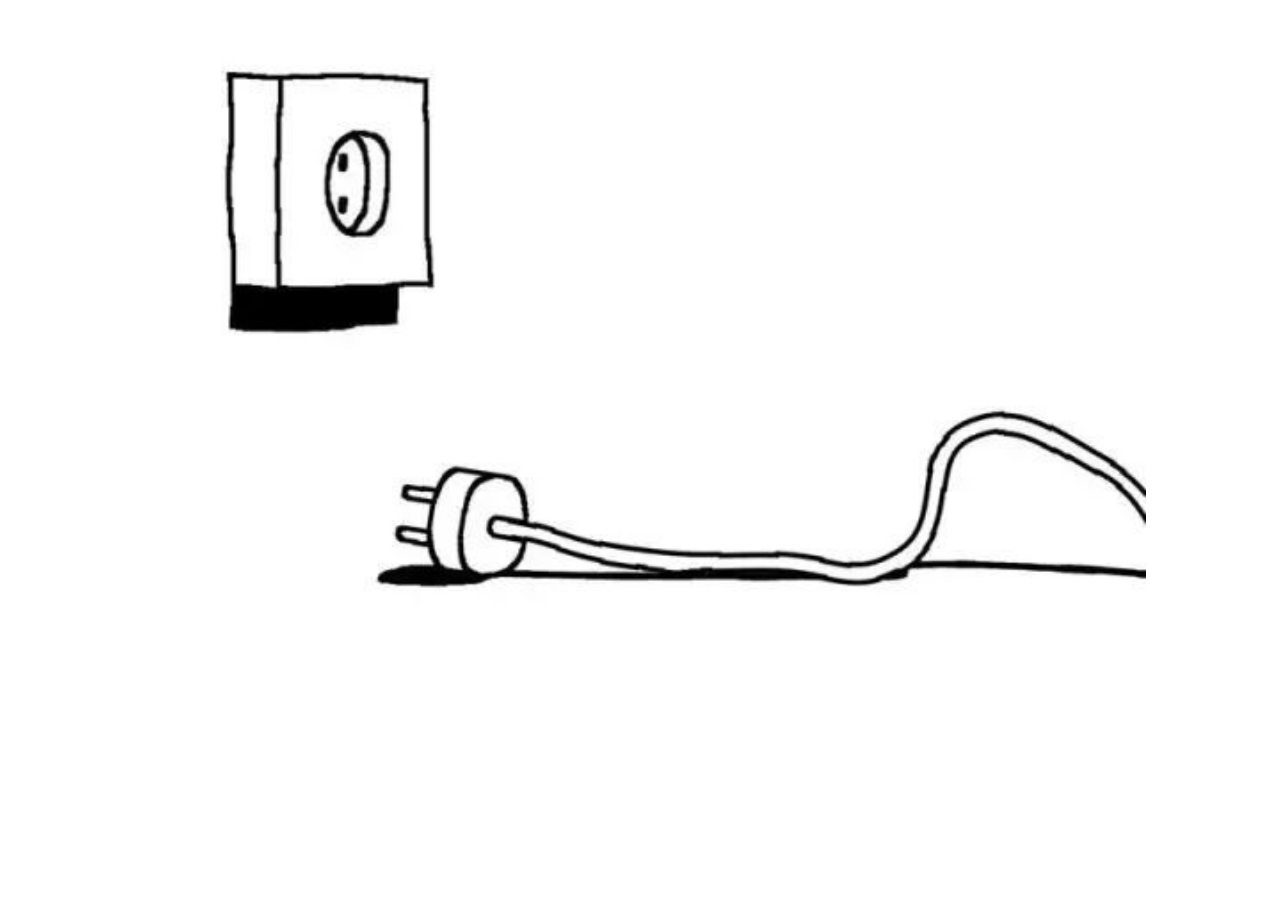
==== cover.html @ 87d187db "update--2" ====
<!DOCTYPE html>
<!-- cover -->
<head>
  <title>Welcome to Tina's Playground!</title>
</head>
<body>
  <img src="socket_1.jpeg" style="width:90%">

  <script src="animation.js"></script>
</body>
</html>
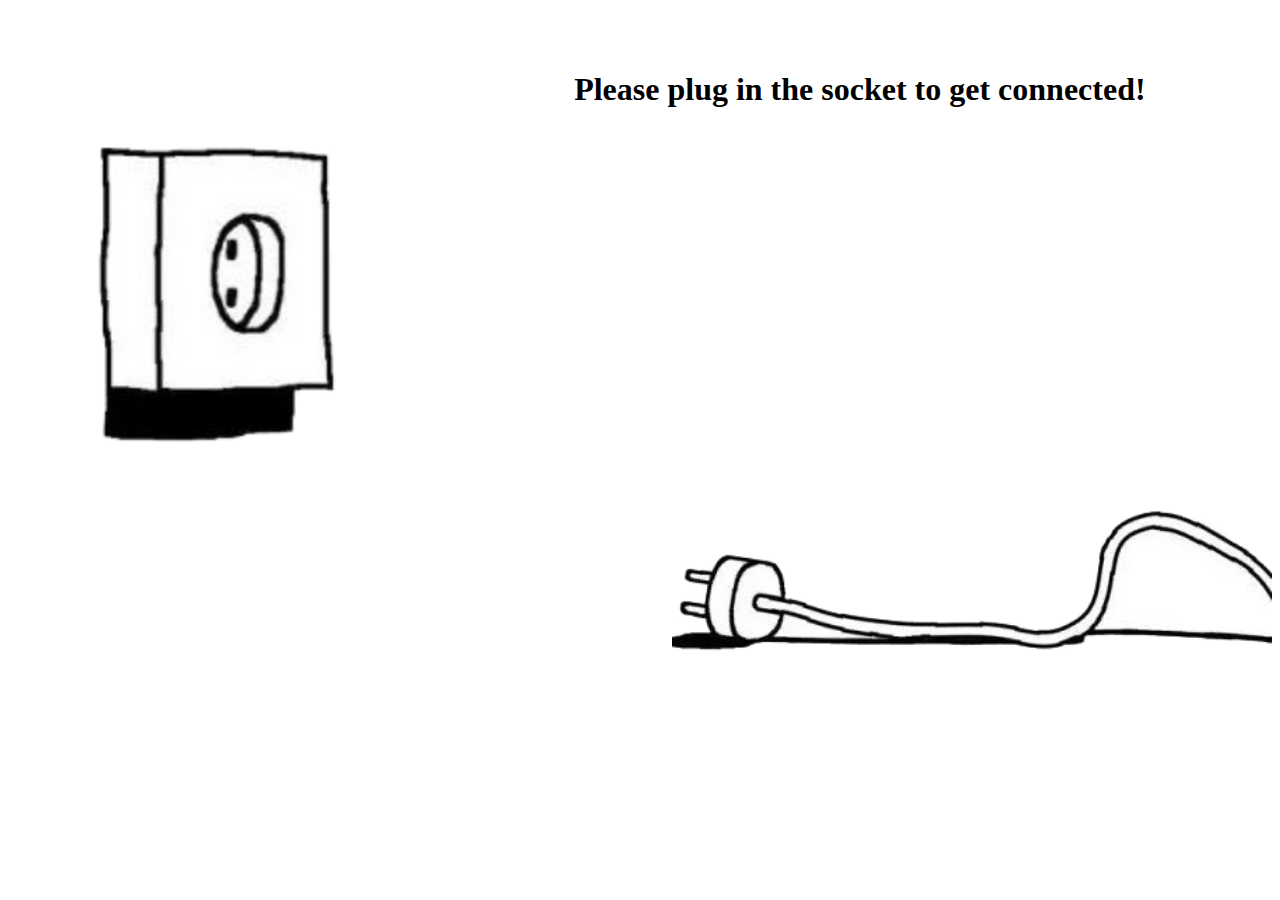
==== commit 98a7d120: "Done!" ====
--- a/cover.html
+++ b/cover.html
@@ -3,9 +3,18 @@
 <head>
   <title>Welcome to Tina's Playground!</title>
 </head>
-<body>
-  <img src="socket_1.jpeg" style="width:90%">
+<body onclick="JumpTo();">
 
-  <script src="animation.js"></script>
+  <div class="title">
+    <h1 style="float:right; margin-top:5%; margin-right:10%">Please plug in the socket to get connected!</h1>
+  </div>
+  <div class="">
+    <img src="socket_1_2.png" style="width:300px; margin-top:10%; margin-left:5%" id="socket1">
+  </div>
+  <div class="" id="looseSocket" >
+    <a href="index.html"><img src="socket_1_1.png" style="float:right; width:600px" id="socket2"></a>
+  </div>
+
+  <script src="cover_animation.js"></script>
 </body>
 </html>
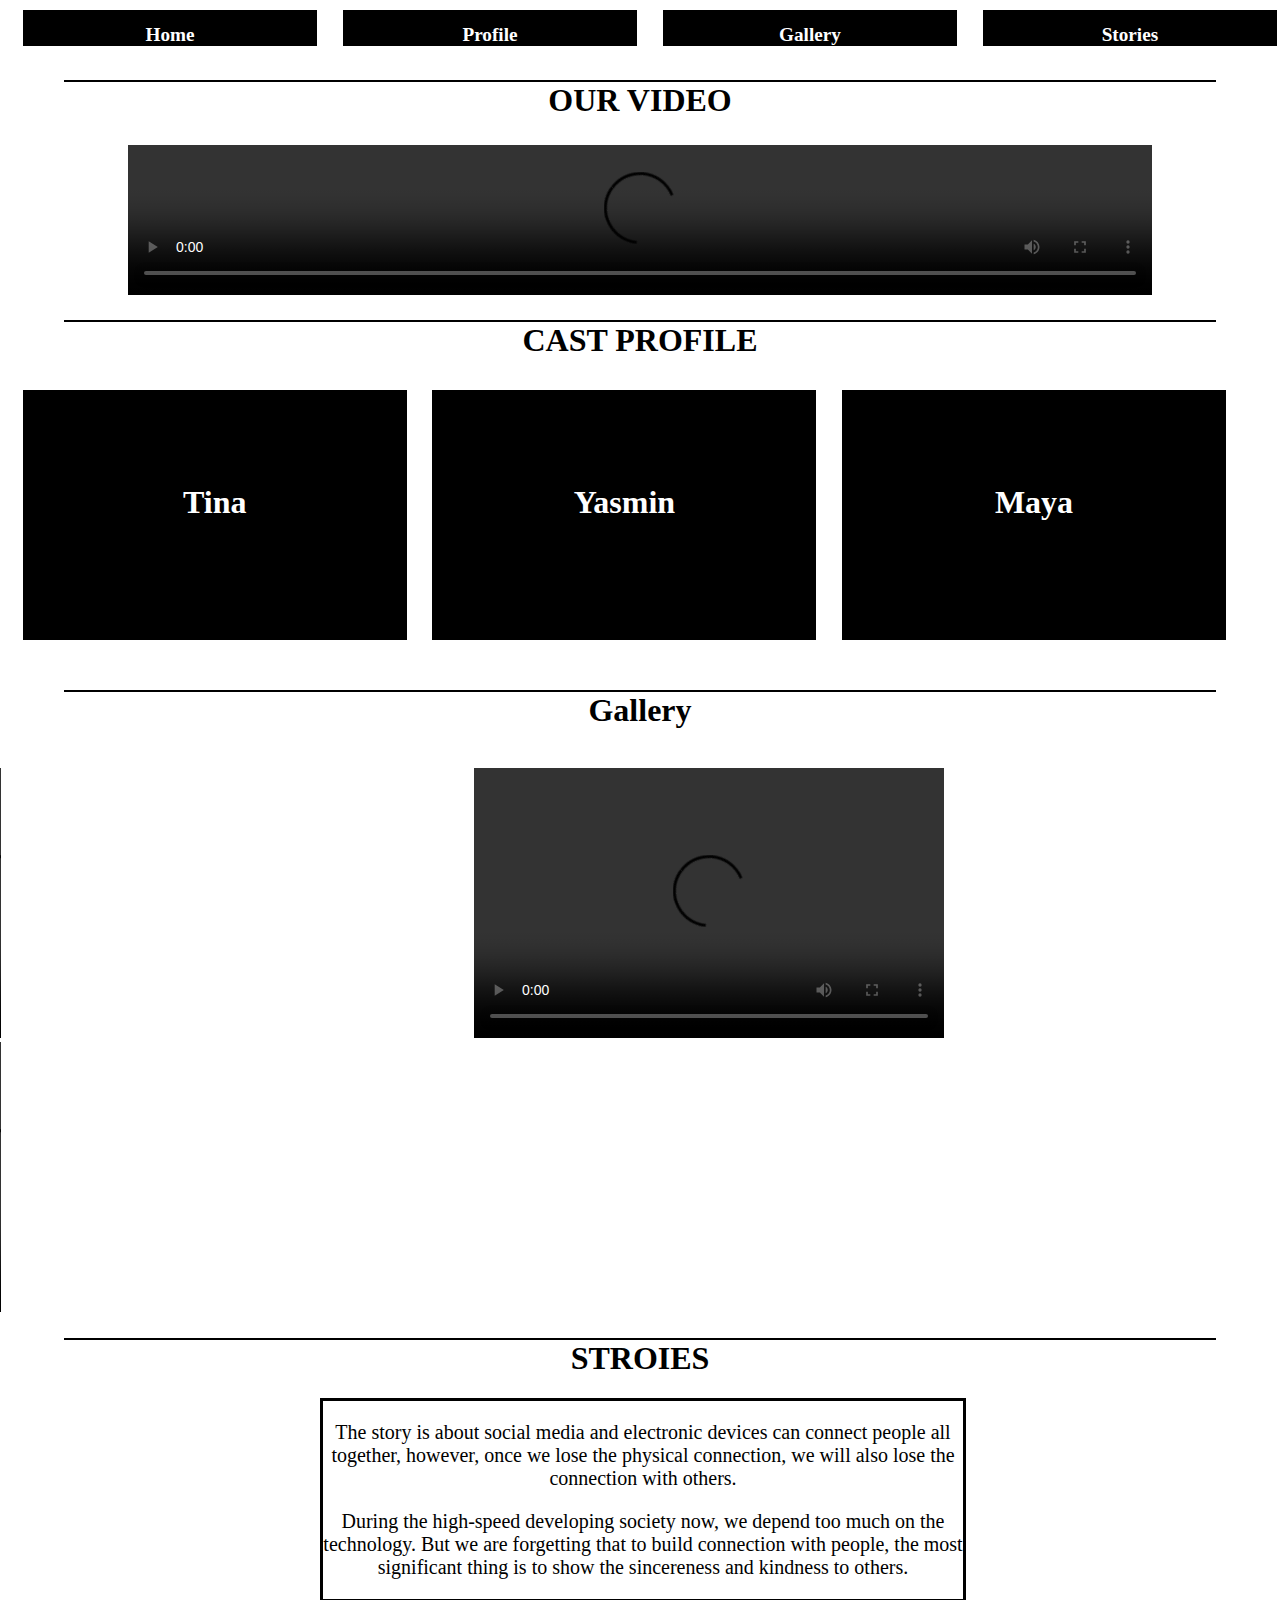
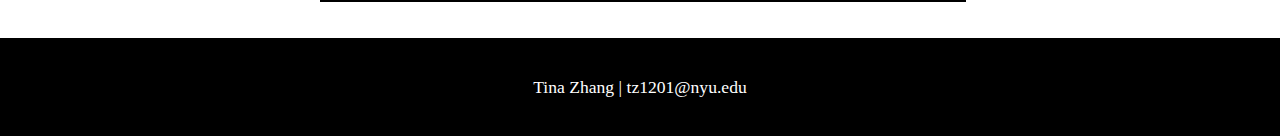
==== commit 3a9ee648: "Final" ====
--- a/cover.html
+++ b/cover.html
@@ -1,20 +1,121 @@
+
 <!DOCTYPE html>
-<!-- cover -->
 <head>
-  <title>Welcome to Tina's Playground!</title>
+
+  <title>Movie Gallery</title>
+
+  <!-- CSS Files -->
+  <link rel="stylesheet" href="style.css">
+  <!-- End CSS Files -->
 </head>
-<body onclick="JumpTo();">
+<body>
 
-  <div class="title">
-    <h1 style="float:right; margin-top:5%; margin-right:10%">Please plug in the socket to get connected!</h1>
-  </div>
-  <div class="">
-    <img src="socket_1_2.png" style="width:300px; margin-top:10%; margin-left:5%" id="socket1">
-  </div>
-  <div class="" id="looseSocket" >
-    <a href="index.html"><img src="socket_1_1.png" style="float:right; width:600px" id="socket2"></a>
-  </div>
 
-  <script src="cover_animation.js"></script>
+  <!-- Navigation -->
+  <header class="mainNav">
+    <div class="mainNav-item" id="mouse-move">
+      <a href="#Home">Home</a>
+    </div>
+    <div class="mainNav-item" id="mouse-move-profile">
+      <a href="#Profile">Profile</a>
+    </div>
+    <div class="mainNav-item" id="mouse-move-gallery">
+      <a href="#Gallery">Gallery</a>
+    </div>
+    <div class="mainNav-item" id="mouse-move-story">
+      <a href="#Stories">Stories</a>
+    </div>
+  </header>
+  <!-- End of Navigation -->
+
+  <!-- Home(main videos)  -->
+  <section id="Home">
+    <div class="Home-Section">
+      <div class="title" style="margin-top:2%; margin-bottom:2%; padding-top:0px;">OUR VIDEO</div>
+      <div class="video-center">
+        <video style="width:80%; margin-left:10%" controls>
+          <source src="https://www.commlab.nyuadim.com/MangF21/Group_4.mp4" type="video/mp4">
+        </video>
+      </div>
+    </div>
+  </section>
+  <!-- End of Home -->
+
+  <!-- Profile -->
+  <section id="Profile" class="Profile-section">
+    <h1 class="title">CAST PROFILE</h1>
+    <div class="Profiles">
+      <div class="Tina-profile-intro" onclick="ChangeTinaProfile();">
+        <div class="Profile-intro">
+          <p id="Tina-profile">Tina</p>
+        </div>
+
+      </div>
+      <div class="Yasmin-profile-intro" onclick="ChangeYasminProfile();">
+        <div class="Profile-intro">
+          <p id="Yasmin-profile">Yasmin</p>
+        </div>
+      </div>
+
+      <div class="Maya-profile-intro" onclick="ChangeMayaProfile();">
+        <div class="Profile-intro">
+          <p id="Maya-profile">Maya</p>
+        </div>
+      </div>
+    </div>
+
+
+
+
+  </section>
+  <!-- End of Profile -->
+
+  <br><br><br><br><br><br>
+  <!-- Gallery -->
+  <section id="Gallery" class="">
+    <h1 class="title">Gallery</h1>
+    <br>
+    <video width="470" height="270" controls>
+      <source src="https://www.commlab.nyuadim.com/MangF21/Money.mp4" type="video/mp4">
+    </video>
+    <video width="470" height="270" controls>
+      <source src="https://www.commlab.nyuadim.com/MangF21/30_MF_-_Juan_Manuel_Rodriguez.mp4" type="video/mp4">
+    </video>
+    <video width="470" height="270" controls>
+      <source src="https://www.commlab.nyuadim.com/MangF21/CommLabVideo.mp4" type="video/mp4">
+    </video>
+  </section>
+  <!-- End of Gallery -->
+
+  <!-- Stories -->
+  <section id="Stories" class="">
+    <h1 class="title">STROIES</h1>
+    <div style="border:3px solid black" class="story-content">
+      <p>The story is about social media and electronic devices can connect people all together, however, once we lose the physical connection, we will also lose the connection with others. </p>
+      <p>During the high-speed developing society now, we depend too much on the technology. But we are forgetting that to build connection with people, the most significant thing is to show the sincereness and kindness to others.</p>
+    </div>
+    <br>
+    <br>
+  </section>
+  <!-- End of Stories -->
+
+	<!-- Footer -->
+  <footer>
+    <br>
+    <p class="footer">Tina Zhang | tz1201@nyu.edu</p>
+    <br>
+  </footer>
+  <!-- End Footer -->
+
+
+  <!-- Back To Top Button -->
+	<section id="back-top">
+		<a href="#home" class="scroll text-center white">
+			<i class="fa fa-angle-double-up"></i>
+		</a>
+	</section>
+	<!-- End Back To Top Button -->
+<script src="animation.js"></script>
 </body>
+
 </html>
--- a/style.css
+++ b/style.css
@@ -0,0 +1,127 @@
+
+
+/* Font */
+
+@font-face {
+  font-family: serif;
+}
+
+/* Text Colors */
+
+/* Background Colors */
+/* background-color:#d71818; */
+
+div{
+  display: block;
+}
+
+a{
+  text-decoration: none;
+
+  cursor:pointer;
+  color:white;
+}
+
+/* Navigation */
+header{
+  display: block;
+  z-index: 100;
+  font-size: 1.2em;
+}
+
+body{
+  margin:0px;
+}
+
+footer{
+  background-color: black;
+  color:white;
+  text-align: center;
+  font-size: 1.1em;
+}
+
+.mainNav{
+  width:100%;
+  position:fixed;
+  top:0px;
+  padding:10px;
+  line-height: 50px;
+  margin: 0px auto;
+  color:black;
+  background-color:white;
+}
+
+.mainNav-item{
+  width:23%;
+  max-width: 23%;
+  margin-left: 1%;
+  margin-right: 1%;
+  float:left;
+  max-height: 36px;
+  background-color: black;
+  font-weight: bolder;
+  text-align: center;
+  font-color:white;
+}
+
+/* Video */
+.Home-Section{
+  margin-top:80px;
+}
+
+.title{
+  font-size: 2.0em;
+  font-weight: bold;
+  border-top: 2px solid black;
+  width:90%;
+  text-align: center;
+  margin-left: 5%;
+}
+
+
+/* Middle the video */
+.Home-Section {
+  position:relative;
+}
+
+.video-center{
+  display: block;
+}
+
+.sub-title{
+  text-align: center;
+  size:40px;
+
+}
+
+.Profiles{
+  width:100%;
+  height:160px;
+  padding:10px;
+  line-height: 160px;
+  margin: 0px auto;
+  color:black;
+  background-color:white;
+}
+
+.Profile-intro{
+  width:30%;
+  height:250px;
+  max-width: 30%;
+  margin-left: 1%;
+  margin-right: 1%;
+  float:left;
+  background-color: black;
+  font-weight: bolder;
+  text-align: center;
+  color:white;
+  font-size: 2.0em;
+}
+
+
+.story-content{
+  font-size: 20px;
+  text-align: center;
+  width: 50%;
+  margin-left: 25%;
+}
